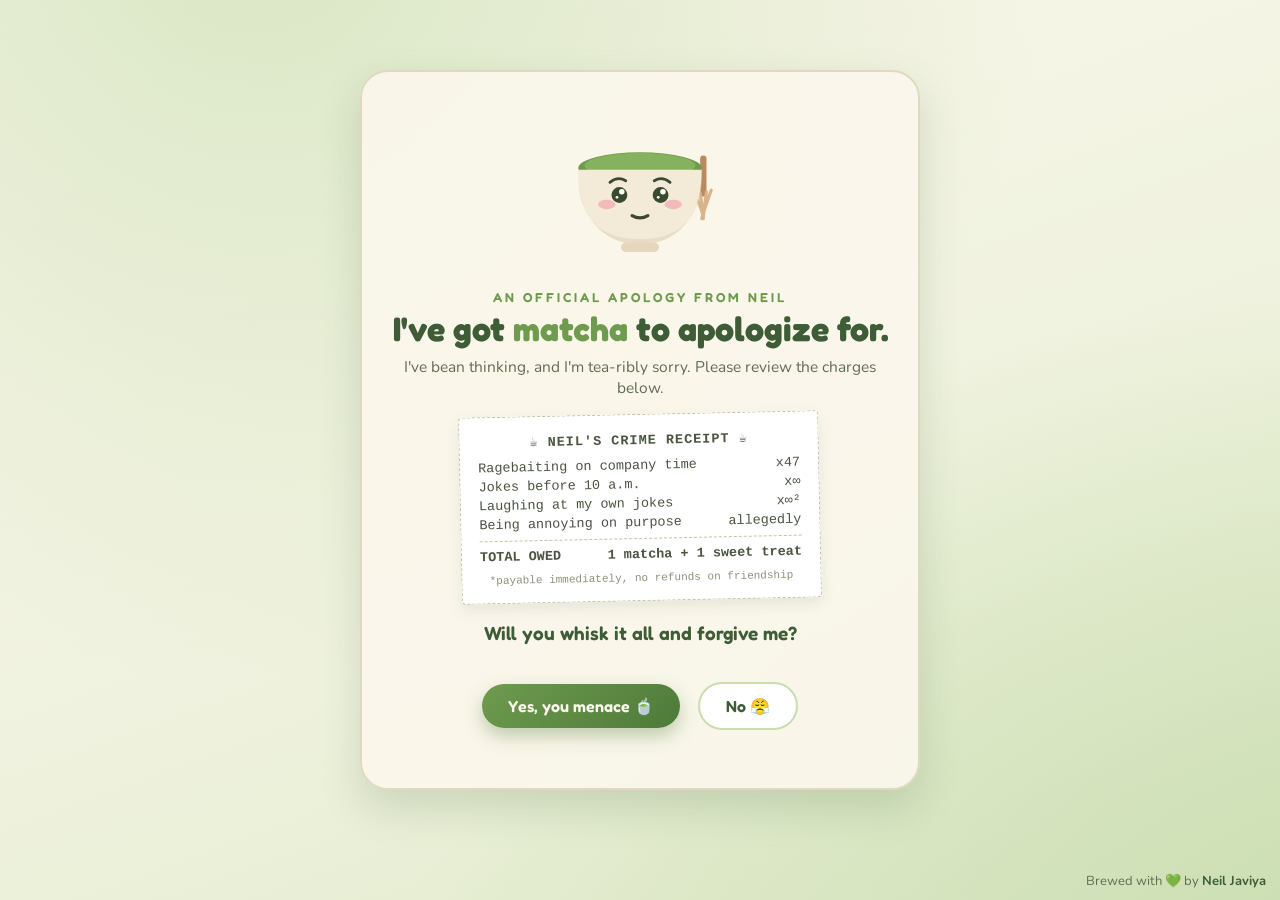
==== index.html @ 14c55fe5 "Rename index (2).html to index.html" ====
<!DOCTYPE html>
<html lang="en">
<head>
    <meta charset="UTF-8">
    <meta name="viewport" content="width=device-width, initial-scale=1.0">
    <title>An Official Apology (Matcha Edition)</title>
    <link rel="preconnect" href="https://fonts.googleapis.com">
    <link rel="preconnect" href="https://fonts.gstatic.com" crossorigin>
    <link href="https://fonts.googleapis.com/css2?family=Fredoka:wght@400;500;600;700&family=Nunito:ital,wght@0,400;0,600;0,700;1,400&display=swap" rel="stylesheet">
    <link rel="stylesheet" href="styles.css">
</head>
<body>
    <div class="leaves" aria-hidden="true"></div>

    <main class="container">

        <!-- Mat-chan: the apology mascot -->
        <div class="mascot-wrap">
            <svg id="mascot" class="mood-plead" viewBox="0 0 240 220" role="img" aria-label="A cute bowl of matcha with a face">
                <!-- steam -->
                <g class="steam">
                    <path class="wisp w1" d="M95 62 C90 50, 100 44, 95 32 C92 24, 98 18, 96 10" fill="none"/>
                    <path class="wisp w2" d="M120 58 C114 46, 126 40, 120 28 C116 20, 124 14, 121 4" fill="none"/>
                    <path class="wisp w3" d="M145 62 C140 50, 150 44, 145 32 C142 24, 148 18, 146 10" fill="none"/>
                </g>
                <!-- whisk leaning on bowl -->
                <g class="whisk">
                    <rect x="196" y="70" width="8" height="52" rx="4" fill="#B98A5E"/>
                    <path d="M188 116 q12 26 12 34 M196 118 q4 26 4 32 M204 116 q-4 28 -4 34 M210 114 q-10 28 -12 36" stroke="#D9B48A" stroke-width="4" fill="none" stroke-linecap="round"/>
                </g>
                <!-- matcha surface -->
                <ellipse cx="120" cy="86" rx="78" ry="20" fill="#6E9B4E"/>
                <ellipse cx="120" cy="83" rx="70" ry="16" fill="#84B25F"/>
                <!-- bowl -->
                <path d="M42 88 C42 150 74 182 120 182 C166 182 198 150 198 88 Z" fill="#F3EBD8"/>
                <path d="M42 88 C42 150 74 182 120 182 C166 182 198 150 198 88 L198 96 C198 152 166 176 120 176 C74 176 42 152 42 96 Z" fill="#E4D7BC" opacity="0.7"/>
                <rect x="96" y="180" width="48" height="12" rx="6" fill="#E4D7BC"/>
                <!-- blush -->
                <g class="blush">
                    <ellipse cx="78" cy="132" rx="11" ry="6" fill="#F2AEB4" opacity="0.8"/>
                    <ellipse cx="162" cy="132" rx="11" ry="6" fill="#F2AEB4" opacity="0.8"/>
                </g>

                <!-- FACES (toggled by mood class on the svg) -->
                <g id="face-plead">
                    <circle cx="94" cy="120" r="10" fill="#3A4A2E"/>
                    <circle cx="97" cy="116" r="3.5" fill="#fff"/>
                    <circle cx="91" cy="123" r="1.8" fill="#fff"/>
                    <circle cx="146" cy="120" r="10" fill="#3A4A2E"/>
                    <circle cx="149" cy="116" r="3.5" fill="#fff"/>
                    <circle cx="143" cy="123" r="1.8" fill="#fff"/>
                    <path d="M110 146 q10 6 20 0" stroke="#3A4A2E" stroke-width="4" fill="none" stroke-linecap="round"/>
                    <path d="M82 104 q10 -8 20 -2 M138 102 q10 -6 20 2" stroke="#3A4A2E" stroke-width="3.5" fill="none" stroke-linecap="round"/>
                </g>
                <g id="face-happy">
                    <path d="M86 118 q8 -10 16 0 M138 118 q8 -10 16 0" stroke="#3A4A2E" stroke-width="5" fill="none" stroke-linecap="round"/>
                    <path d="M106 140 q14 12 28 0" stroke="#3A4A2E" stroke-width="4.5" fill="none" stroke-linecap="round"/>
                </g>
                <g id="face-excited">
                    <path d="M94 110 l3.5 7.5 8 1 -6 5.5 1.5 8 -7 -4 -7 4 1.5 -8 -6 -5.5 8 -1 Z" fill="#3A4A2E"/>
                    <path d="M146 110 l3.5 7.5 8 1 -6 5.5 1.5 8 -7 -4 -7 4 1.5 -8 -6 -5.5 8 -1 Z" fill="#3A4A2E"/>
                    <path d="M104 140 q16 16 32 0 q-16 8 -32 0" fill="#3A4A2E"/>
                </g>
                <g id="face-question">
                    <circle cx="94" cy="120" r="7" fill="#3A4A2E"/>
                    <circle cx="146" cy="118" r="9" fill="#3A4A2E"/>
                    <path d="M84 106 l20 -4 M136 100 q10 -4 20 2" stroke="#3A4A2E" stroke-width="3.5" fill="none" stroke-linecap="round"/>
                    <path d="M108 146 q12 -4 24 2" stroke="#3A4A2E" stroke-width="4" fill="none" stroke-linecap="round"/>
                </g>
                <g id="face-angry">
                    <circle cx="94" cy="122" r="8" fill="#3A4A2E"/>
                    <circle cx="146" cy="122" r="8" fill="#3A4A2E"/>
                    <path d="M82 104 l24 8 M158 104 l-24 8" stroke="#3A4A2E" stroke-width="4.5" fill="none" stroke-linecap="round"/>
                    <path d="M108 150 q12 -8 24 0" stroke="#3A4A2E" stroke-width="4.5" fill="none" stroke-linecap="round"/>
                </g>
                <g id="face-dead">
                    <path d="M86 112 l16 16 M102 112 l-16 16 M138 112 l16 16 M154 112 l-16 16" stroke="#3A4A2E" stroke-width="5" stroke-linecap="round"/>
                    <ellipse cx="120" cy="148" rx="9" ry="11" fill="#3A4A2E"/>
                </g>
                <g id="face-love">
                    <path d="M94 112 c-5 -8 -18 -4 -16 5 c1.5 7 10 11 16 16 c6 -5 14.5 -9 16 -16 c2 -9 -11 -13 -16 -5 Z" fill="#DE7B87"/>
                    <path d="M146 112 c-5 -8 -18 -4 -16 5 c1.5 7 10 11 16 16 c6 -5 14.5 -9 16 -16 c2 -9 -11 -13 -16 -5 Z" fill="#DE7B87"/>
                    <path d="M104 142 q16 14 32 0" stroke="#3A4A2E" stroke-width="4.5" fill="none" stroke-linecap="round"/>
                </g>
            </svg>
        </div>

        <!-- STEP 1: the apology + crime receipt -->
        <section id="step-1" class="step">
            <p class="eyebrow">an official apology from neil</p>
            <h1>I've got <em>matcha</em> to apologize for.</h1>
            <p class="subtitle">I've bean thinking, and I'm tea-ribly sorry. Please review the charges below.</p>

            <div class="receipt" aria-label="Neil's crime receipt">
                <p class="receipt-title">☕ NEIL'S CRIME RECEIPT ☕</p>
                <div class="receipt-line"><span>Ragebaiting on company time</span><span>x47</span></div>
                <div class="receipt-line"><span>Jokes before 10 a.m.</span><span>x∞</span></div>
                <div class="receipt-line"><span>Laughing at my own jokes</span><span>x∞²</span></div>
                <div class="receipt-line"><span>Being annoying on purpose</span><span>allegedly</span></div>
                <div class="receipt-divider"></div>
                <div class="receipt-line total"><span>TOTAL OWED</span><span>1 matcha + 1 sweet treat</span></div>
                <p class="receipt-footer">*payable immediately, no refunds on friendship</p>
            </div>

            <p class="question-text">Will you whisk it all and forgive me?</p>
            <div class="button-container" id="forgive-arena">
                <button id="yes-btn" class="btn-primary">Yes, you menace 🍵</button>
                <button id="no-btn" class="btn-secondary">No 😤</button>
            </div>
        </section>

        <!-- STEP 2: annoyance-o-meter -->
        <section id="step-2" class="step" style="display:none;">
            <h2>Okay okay — how steamed are you, exactly?</h2>
            <p class="subtitle">Be honest. Mat-chan can take it. (Mat-chan cannot take it.)</p>
            <select id="steam-select">
                <option value="" disabled selected>Pick your steam level…</option>
                <option value="zero">0% — already forgiven, you goof</option>
                <option value="mild">25% — mildly steamed</option>
                <option value="medium">50% — matcha-rated annoyance</option>
                <option value="high">75% — very steamed</option>
                <option value="desk">100% — I'm switching desks</option>
                <option value="hr">1000% — reporting you to HR</option>
            </select>
            <button id="steam-next-btn" class="btn-primary">Next</button>
        </section>

        <!-- STEP 3: schedule the matcha run -->
        <section id="step-3" class="step" style="display:none;">
            <h2>Then it's settled — matcha run on me. 🍵</h2>
            <p class="subtitle">Pick a day and your treats. Rants are included free of charge.</p>

            <label class="field-label" for="day-select">When are we going?</label>
            <select id="day-select">
                <option value="" disabled selected>Choose a day…</option>
                <option value="Right now, actually">Right now, actually</option>
                <option value="Our next break">Our next break</option>
                <option value="Tomorrow">Tomorrow</option>
                <option value="Monday (to survive it)">Monday (to survive it)</option>
                <option value="Friday (payday behavior)">Friday (payday behavior)</option>
                <option value="never">Never 💀</option>
            </select>

            <p class="field-label">What are we getting? (pick 1–3)</p>
            <div id="treat-options">
                <input type="checkbox" id="iced-matcha" name="treat" value="Iced matcha">
                <label for="iced-matcha">🍵 Iced matcha</label>
                <input type="checkbox" id="hot-matcha" name="treat" value="Hot matcha latte">
                <label for="hot-matcha">☕ Hot matcha latte</label>
                <input type="checkbox" id="croissant" name="treat" value="Croissant">
                <label for="croissant">🥐 Croissant</label>
                <input type="checkbox" id="cheesecake" name="treat" value="Matcha cheesecake">
                <label for="cheesecake">🍰 Matcha cheesecake</label>
                <input type="checkbox" id="cookie" name="treat" value="Giant cookie">
                <label for="cookie">🍪 Giant cookie</label>
                <input type="checkbox" id="mochi" name="treat" value="Mochi">
                <label for="mochi">🍡 Mochi</label>
                <input type="checkbox" id="rant" name="treat" value="A full rant session (free)">
                <label for="rant">🗣️ Full rant session (free)</label>
                <input type="checkbox" id="surprise" name="treat" value="Surprise me!">
                <label for="surprise">🎁 Surprise me!</label>
            </div>
            <button id="treat-next-btn" class="btn-primary">Lock it in</button>
        </section>

        <!-- STEP 4: the real letter -->
        <section id="step-4" class="step" style="display:none;">
            <div class="letter">
                <h2 class="letter-title">🎉 Grudge officially de-brewed! 🎉</h2>
                <p class="confirm-box"><strong>The plan:</strong> <span id="confirm-day"></span> — <span id="confirm-treats"></span></p>

                <!-- 👇 change "Bestie" to her name here -->
                <p>Dear Bestie,</p>
                <p>Now the honest part, no ragebait:</p>
                <p>Work stress got the best of me, and somewhere between the deadlines and my "jokes," I went from funny to annoying. That's on me, and I'm sorry.</p>
                <p>The truth is, you're the one person at work I actually look forward to seeing every day. Our matcha and sweet treat runs are the best part of my week — not for the caffeine, but because I get to rant, laugh, and just enjoy your company.</p>
                <p>I know I can be a lot sometimes (classic youngest-child behavior), but I would never want to hurt you or make you feel sad. From now on, I'll whisk responsibly and keep the ragebaiting to a minimum. Try to, anyway. No guarantees — I'm a work in progress. 😌</p>
                <p>You matter so <em>matcha</em> to me. 💚</p>
                <p class="regards">Love,<br>Neil</p>
            </div>
        </section>

    </main>

    <div class="footer">
        Brewed with 💚 by <a href="https://github.com/neiljaviya" target="_blank"><strong>Neil Javiya</strong></a>
    </div>

    <script src="script.js"></script>
    <!-- Optional: uncomment + configure to get emailed her answers, same as your date app
    <script type="text/javascript" src="https://cdn.emailjs.com/dist/email.min.js"></script>
    <script type="text/javascript">
        (function() { emailjs.init('YOUR_PUBLIC_KEY'); })();
    </script>
    -->
</body>
</html>
---- styles.css ----
/* ============ Matcha tokens ============
   leaf     #3E5C36  (deep matcha)
   whisked  #6E9B4E  (bright matcha)
   foam     #FBF7EC  (milk foam)
   ceramic  #F3EBD8  (bowl cream)
   bean     #B98A5E  (bamboo/tan)
   blush    #E58F9A  (strawberry accent, tiny doses)
======================================== */

* { box-sizing: border-box; }

body {
    margin: 0;
    min-height: 100vh;
    display: flex;
    justify-content: center;
    align-items: center;
    padding: 24px 12px 64px;
    font-family: 'Nunito', sans-serif;
    color: #33422A;
    background:
        radial-gradient(ellipse at 20% -10%, #D8E6C3 0%, transparent 55%),
        radial-gradient(ellipse at 110% 110%, #C9DDB0 0%, transparent 50%),
        linear-gradient(160deg, #FBF7EC 0%, #EEF2DD 60%, #DFE9C8 100%);
}

/* floating tea leaves */
.leaves { position: fixed; inset: 0; pointer-events: none; overflow: hidden; z-index: 0; }
.leaf {
    position: absolute;
    top: -6vh;
    font-size: 20px;
    opacity: 0.5;
    animation: drift linear infinite;
}
@keyframes drift {
    0%   { transform: translateY(-6vh) rotate(0deg); }
    100% { transform: translateY(110vh) rotate(340deg); }
}

/* ============ Card ============ */
.container {
    position: relative;
    z-index: 1;
    text-align: center;
    width: 92%;
    max-width: 560px;
    padding: 28px 26px 34px;
    background: rgba(251, 247, 236, 0.92);
    border: 2px solid #E1D9BF;
    border-radius: 28px;
    box-shadow: 0 18px 40px rgba(62, 92, 54, 0.18);
}

/* ============ Mascot ============ */
.mascot-wrap { display: flex; justify-content: center; }
#mascot {
    width: 190px;
    height: auto;
    animation: bob 3.2s ease-in-out infinite;
}
@keyframes bob {
    0%, 100% { transform: translateY(0); }
    50%      { transform: translateY(-7px); }
}
#mascot.shake { animation: shake 0.5s ease; }
@keyframes shake {
    0%, 100% { transform: translateX(0); }
    25% { transform: translateX(-9px) rotate(-3deg); }
    75% { transform: translateX(9px) rotate(3deg); }
}

/* steam */
.steam .wisp {
    stroke: #B9C9A0;
    stroke-width: 5;
    stroke-linecap: round;
    opacity: 0;
    animation: steam 3s ease-in-out infinite;
}
.steam .w2 { animation-delay: 0.8s; }
.steam .w3 { animation-delay: 1.6s; }
@keyframes steam {
    0%   { opacity: 0; transform: translateY(8px); }
    40%  { opacity: 0.8; }
    100% { opacity: 0; transform: translateY(-10px); }
}

/* face switching: hide all faces, show the current mood */
#mascot g[id^="face-"] { display: none; }
#mascot.mood-plead   #face-plead   { display: block; }
#mascot.mood-happy   #face-happy   { display: block; }
#mascot.mood-excited #face-excited { display: block; }
#mascot.mood-question #face-question { display: block; }
#mascot.mood-angry   #face-angry   { display: block; }
#mascot.mood-dead    #face-dead    { display: block; }
#mascot.mood-love    #face-love    { display: block; }
#mascot.mood-dead .steam .wisp,
#mascot.mood-dead .blush { display: none; }

/* ============ Type ============ */
.eyebrow {
    font-family: 'Fredoka', sans-serif;
    font-size: 13px;
    font-weight: 600;
    letter-spacing: 3px;
    text-transform: uppercase;
    color: #6E9B4E;
    margin: 14px 0 4px;
}
h1 {
    font-family: 'Fredoka', sans-serif;
    font-weight: 700;
    font-size: clamp(26px, 5.4vw, 34px);
    color: #3E5C36;
    margin: 4px 0 8px;
    line-height: 1.15;
}
h1 em, h2 em { font-style: normal; color: #6E9B4E; }
h2 {
    font-family: 'Fredoka', sans-serif;
    font-weight: 600;
    font-size: clamp(21px, 4.6vw, 26px);
    color: #3E5C36;
    margin: 14px 0 6px;
}
.subtitle { margin: 0 0 16px; color: #5F6E50; font-size: 15.5px; }
.question-text {
    font-family: 'Fredoka', sans-serif;
    font-size: 19px;
    font-weight: 600;
    color: #3E5C36;
    margin: 20px 0 14px;
}

/* ============ Crime receipt ============ */
.receipt {
    margin: 6px auto 4px;
    max-width: 360px;
    padding: 16px 18px;
    background: #fff;
    border: 1px dashed #B9C9A0;
    border-radius: 4px;
    font-family: 'Courier New', monospace;
    font-size: 13.5px;
    color: #4A5540;
    text-align: left;
    transform: rotate(-1.2deg);
    box-shadow: 0 6px 14px rgba(62, 92, 54, 0.10);
}
.receipt-title {
    text-align: center;
    font-weight: bold;
    letter-spacing: 1px;
    margin: 0 0 10px;
}
.receipt-line { display: flex; justify-content: space-between; gap: 12px; margin: 4px 0; }
.receipt-line.total { font-weight: bold; margin-top: 6px; }
.receipt-divider { border-top: 1px dashed #B9C9A0; margin: 8px 0; }
.receipt-footer { text-align: center; font-size: 11px; color: #8A9478; margin: 10px 0 0; }

/* ============ Buttons ============ */
.button-container {
    position: relative;
    display: flex;
    justify-content: center;
    align-items: center;
    gap: 18px;
    min-height: 96px;
    flex-wrap: wrap;
}
button {
    font-family: 'Fredoka', sans-serif;
    font-weight: 600;
    font-size: 16px;
    padding: 12px 26px;
    border: none;
    border-radius: 999px;
    cursor: pointer;
    transition: transform 0.15s ease, box-shadow 0.15s ease;
}
button:hover { transform: scale(1.06); }
button:active { transform: scale(0.98); }
button:focus-visible { outline: 3px solid #6E9B4E; outline-offset: 3px; }

.btn-primary {
    background: linear-gradient(135deg, #6E9B4E, #4E7A3A);
    color: #FBF7EC;
    box-shadow: 0 8px 18px rgba(78, 122, 58, 0.35);
}
.btn-secondary {
    background: #fff;
    color: #3E5C36;
    border: 2px solid #C9DDB0;
}
#no-btn { transition: transform 0.15s ease, left 0.2s ease, top 0.2s ease, font-size 0.2s ease; }
#yes-btn { transition: transform 0.15s ease, font-size 0.2s ease, padding 0.2s ease; }

/* ============ Selects ============ */
select {
    width: 100%;
    max-width: 340px;
    padding: 12px 14px;
    margin: 4px 0 14px;
    font-family: 'Nunito', sans-serif;
    font-size: 16px;
    color: #33422A;
    background: #fff;
    border: 2px solid #C9DDB0;
    border-radius: 12px;
    cursor: pointer;
}
select:focus { border-color: #6E9B4E; outline: none; }
.field-label {
    display: block;
    font-family: 'Fredoka', sans-serif;
    font-weight: 600;
    font-size: 15px;
    color: #3E5C36;
    margin: 14px 0 4px;
}

/* ============ Treat chips ============ */
#treat-options { margin-bottom: 14px; }
#treat-options input[type="checkbox"] { display: none; }
#treat-options label {
    display: inline-block;
    padding: 9px 16px;
    margin: 5px 3px;
    font-size: 15px;
    background: #fff;
    color: #3E5C36;
    border: 2px solid #C9DDB0;
    border-radius: 999px;
    cursor: pointer;
    transition: background 0.2s, color 0.2s, border-color 0.2s, transform 0.1s;
    user-select: none;
}
#treat-options label:hover { transform: scale(1.04); }
#treat-options input[type="checkbox"]:checked + label {
    background: #6E9B4E;
    border-color: #4E7A3A;
    color: #FBF7EC;
}

/* ============ Final letter ============ */
.letter {
    text-align: left;
    background: #fff;
    border: 2px solid #E1D9BF;
    border-radius: 18px;
    padding: 22px 24px;
    font-size: 15.5px;
    line-height: 1.65;
    color: #4A5540;
}
.letter-title {
    text-align: center;
    margin-top: 0;
    color: #4E7A3A;
}
.confirm-box {
    text-align: center;
    background: #EEF2DD;
    border-radius: 10px;
    padding: 10px 14px;
    color: #3E5C36;
}
.confirm-box span { font-weight: 700; color: #4E7A3A; }
.letter .regards {
    font-family: 'Fredoka', sans-serif;
    font-weight: 600;
    color: #3E5C36;
}

/* ============ Footer ============ */
.footer {
    position: fixed;
    bottom: 10px;
    right: 14px;
    font-size: 13px;
    color: #5F6E50;
    z-index: 2;
}
.footer a { color: #3E5C36; text-decoration: none; }
.footer a:hover { text-decoration: underline; }

/* ============ Motion preferences ============ */
@media (prefers-reduced-motion: reduce) {
    #mascot, .leaf, .steam .wisp { animation: none !important; }
}

/* ============ Mobile ============ */
@media (max-width: 600px) {
    .container { width: 100%; padding: 22px 16px 28px; }
    #mascot { width: 150px; }
    .button-container { gap: 12px; }
    .footer { font-size: 11px; }
}
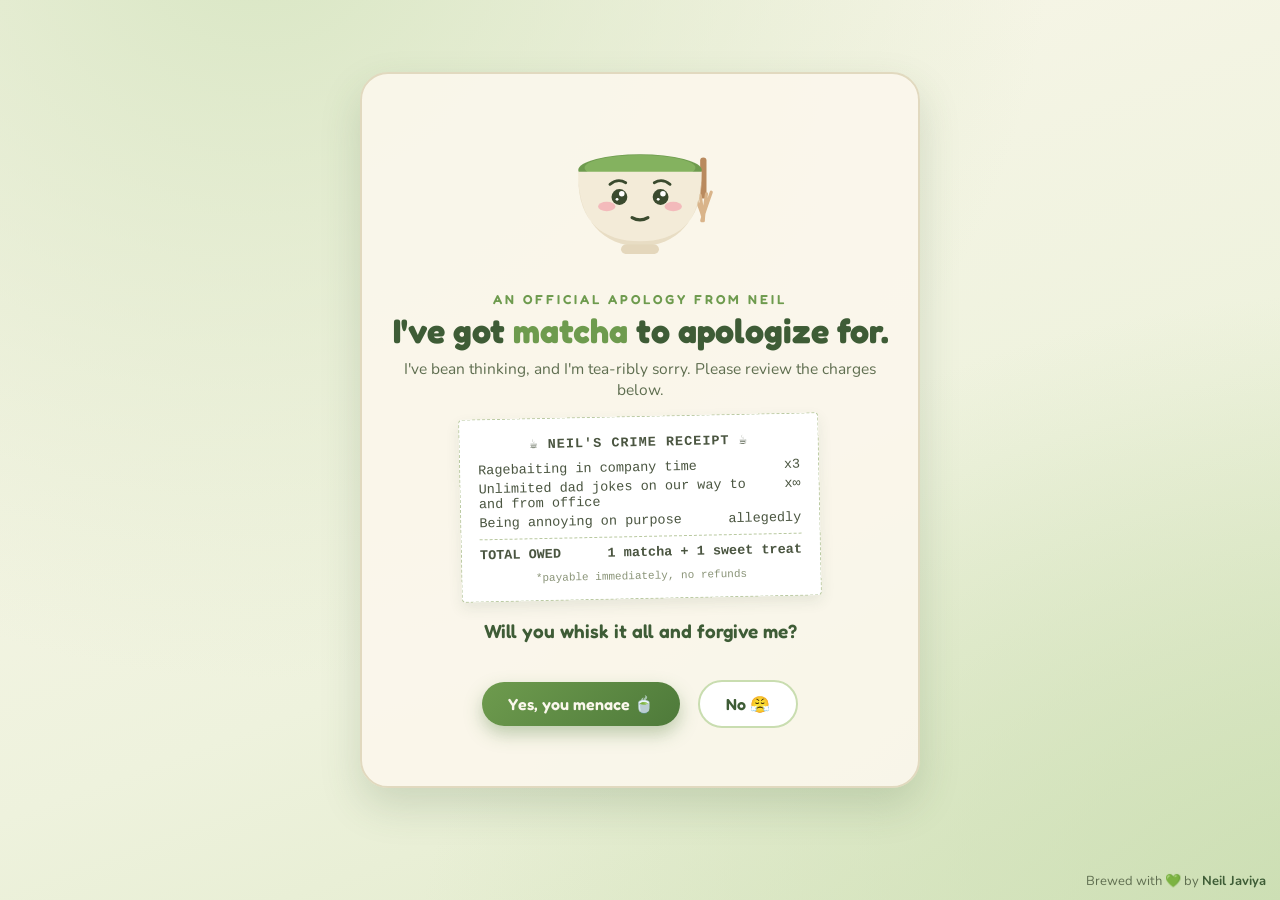
==== commit 7e437fc2: "Add files via upload" ====
--- a/index.html
+++ b/index.html
@@ -93,13 +93,12 @@
 
             <div class="receipt" aria-label="Neil's crime receipt">
                 <p class="receipt-title">☕ NEIL'S CRIME RECEIPT ☕</p>
-                <div class="receipt-line"><span>Ragebaiting on company time</span><span>x47</span></div>
-                <div class="receipt-line"><span>Jokes before 10 a.m.</span><span>x∞</span></div>
-                <div class="receipt-line"><span>Laughing at my own jokes</span><span>x∞²</span></div>
+                <div class="receipt-line"><span>Ragebaiting in company time</span><span>x3</span></div>
+                <div class="receipt-line"><span>Unlimited dad jokes on our way to and from office</span><span>x∞</span></div>
                 <div class="receipt-line"><span>Being annoying on purpose</span><span>allegedly</span></div>
                 <div class="receipt-divider"></div>
                 <div class="receipt-line total"><span>TOTAL OWED</span><span>1 matcha + 1 sweet treat</span></div>
-                <p class="receipt-footer">*payable immediately, no refunds on friendship</p>
+                <p class="receipt-footer">*payable immediately, no refunds</p>
             </div>
 
             <p class="question-text">Will you whisk it all and forgive me?</p>
@@ -111,55 +110,36 @@
 
         <!-- STEP 2: annoyance-o-meter -->
         <section id="step-2" class="step" style="display:none;">
-            <h2>Okay okay — how steamed are you, exactly?</h2>
+            <h2>Okay okay, how steamed are you exactly?</h2>
             <p class="subtitle">Be honest. Mat-chan can take it. (Mat-chan cannot take it.)</p>
             <select id="steam-select">
                 <option value="" disabled selected>Pick your steam level…</option>
-                <option value="zero">0% — already forgiven, you goof</option>
-                <option value="mild">25% — mildly steamed</option>
-                <option value="medium">50% — matcha-rated annoyance</option>
-                <option value="high">75% — very steamed</option>
-                <option value="desk">100% — I'm switching desks</option>
-                <option value="hr">1000% — reporting you to HR</option>
+                <option value="zero">0% already forgiven, you goof</option>
+                <option value="mild">25% mildly steamed</option>
+                <option value="medium">50% matcha-rated annoyance</option>
+                <option value="high">75% very steamed</option>
+                <option value="desk">100% I'm switching desks</option>
+                <option value="hr">1000% reporting you to HR</option>
             </select>
             <button id="steam-next-btn" class="btn-primary">Next</button>
         </section>
 
         <!-- STEP 3: schedule the matcha run -->
         <section id="step-3" class="step" style="display:none;">
-            <h2>Then it's settled — matcha run on me. 🍵</h2>
-            <p class="subtitle">Pick a day and your treats. Rants are included free of charge.</p>
+            <h2>Then it's settled, matcha run on me 🍵</h2>
+            <p class="subtitle">Pick a day. Rants are included free of charge.</p>
 
             <label class="field-label" for="day-select">When are we going?</label>
             <select id="day-select">
                 <option value="" disabled selected>Choose a day…</option>
-                <option value="Right now, actually">Right now, actually</option>
-                <option value="Our next break">Our next break</option>
-                <option value="Tomorrow">Tomorrow</option>
-                <option value="Monday (to survive it)">Monday (to survive it)</option>
-                <option value="Friday (payday behavior)">Friday (payday behavior)</option>
+                <option value="During tomorrow's break">During tomorrow's break</option>
+                <option value="Wednesday">Wednesday</option>
+                <option value="Thursday">Thursday</option>
+                <option value="Friday">Friday</option>
+                <option value="Saturday">Saturday</option>
                 <option value="never">Never 💀</option>
             </select>
 
-            <p class="field-label">What are we getting? (pick 1–3)</p>
-            <div id="treat-options">
-                <input type="checkbox" id="iced-matcha" name="treat" value="Iced matcha">
-                <label for="iced-matcha">🍵 Iced matcha</label>
-                <input type="checkbox" id="hot-matcha" name="treat" value="Hot matcha latte">
-                <label for="hot-matcha">☕ Hot matcha latte</label>
-                <input type="checkbox" id="croissant" name="treat" value="Croissant">
-                <label for="croissant">🥐 Croissant</label>
-                <input type="checkbox" id="cheesecake" name="treat" value="Matcha cheesecake">
-                <label for="cheesecake">🍰 Matcha cheesecake</label>
-                <input type="checkbox" id="cookie" name="treat" value="Giant cookie">
-                <label for="cookie">🍪 Giant cookie</label>
-                <input type="checkbox" id="mochi" name="treat" value="Mochi">
-                <label for="mochi">🍡 Mochi</label>
-                <input type="checkbox" id="rant" name="treat" value="A full rant session (free)">
-                <label for="rant">🗣️ Full rant session (free)</label>
-                <input type="checkbox" id="surprise" name="treat" value="Surprise me!">
-                <label for="surprise">🎁 Surprise me!</label>
-            </div>
             <button id="treat-next-btn" class="btn-primary">Lock it in</button>
         </section>
 
@@ -167,15 +147,16 @@
         <section id="step-4" class="step" style="display:none;">
             <div class="letter">
                 <h2 class="letter-title">🎉 Grudge officially de-brewed! 🎉</h2>
-                <p class="confirm-box"><strong>The plan:</strong> <span id="confirm-day"></span> — <span id="confirm-treats"></span></p>
+                <p class="confirm-box"><strong>Matcha run:</strong> <span id="confirm-day"></span></p>
 
                 <!-- 👇 change "Bestie" to her name here -->
                 <p>Dear Bestie,</p>
-                <p>Now the honest part, no ragebait:</p>
-                <p>Work stress got the best of me, and somewhere between the deadlines and my "jokes," I went from funny to annoying. That's on me, and I'm sorry.</p>
-                <p>The truth is, you're the one person at work I actually look forward to seeing every day. Our matcha and sweet treat runs are the best part of my week — not for the caffeine, but because I get to rant, laugh, and just enjoy your company.</p>
-                <p>I know I can be a lot sometimes (classic youngest-child behavior), but I would never want to hurt you or make you feel sad. From now on, I'll whisk responsibly and keep the ragebaiting to a minimum. Try to, anyway. No guarantees — I'm a work in progress. 😌</p>
-                <p>You matter so <em>matcha</em> to me. 💚</p>
+                <p>Okay, real talk now. No ragebait, promise.</p>
+                <p>I know I took the jokes too far and it stopped being funny for you. I'm sorry. Work has been stressful for both of us and I made it worse instead of better, and that's on me.</p>
+                <p>Honestly? You're the only person at work I actually look forward to seeing every day. Our matcha and sweet treat runs are the best part of my week. Not because of the matcha. Because I get to rant to you and just hang out.</p>
+                <p>I know I can be a lot sometimes, youngest child things, what can I say. But I'd never want to hurt you or make you sad. That's the last thing I want.</p>
+                <p>So I'll try to tone it down. Try. No guarantees lol.</p>
+                <p>You matter so <em>matcha</em> to me 💚</p>
                 <p class="regards">Love,<br>Neil</p>
             </div>
         </section>
